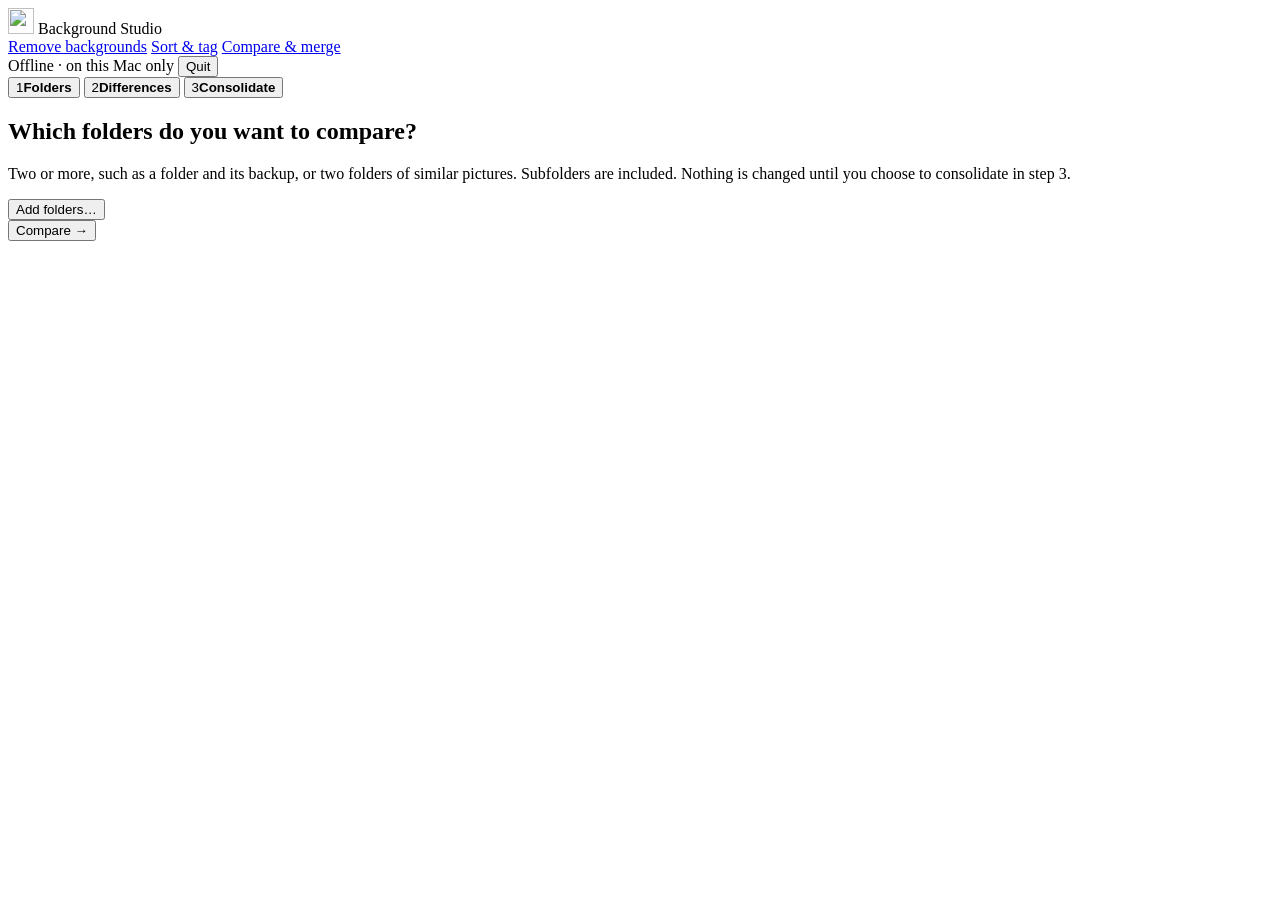
==== app/static/compare.html @ 0989fa47 "Background Studio: private, offline background removal for macOS Co-Authored-By: Claude Opus 5.5 <no" ====
<!doctype html>
<html lang="en">
<head>
  <meta charset="utf-8">
  <meta name="viewport" content="width=device-width, initial-scale=1">
  <meta name="studio-token" content="__TOKEN__">
  <title>Compare &amp; merge · Background Studio</title>
  <link rel="icon" href="/static/icon.svg" type="image/svg+xml">
  <link rel="stylesheet" href="/static/style.css">
</head>
<body class="compare-page stepped">
  <header class="topbar">
    <div class="brand">
      <img src="/static/icon.svg" alt="" width="26" height="26">
      <span>Background Studio</span>
      <nav class="tabs" aria-label="Sections">
        <a href="/">Remove backgrounds</a>
        <a href="/tag">Sort &amp; tag</a>
        <a href="/compare" class="active" aria-current="page">Compare &amp; merge</a>
      </nav>
    </div>
    <div class="topbar-right">
      <span class="privacy"><span class="dot"></span><span>Offline &middot; on this Mac only</span></span>
      <button class="ghost small" id="quitBtn" type="button">Quit</button>
    </div>
  </header>

  <nav class="stepper" id="stepper" aria-label="Steps">
    <button type="button" class="step-tab" data-step="1"><span class="step">1</span><span class="st-text"><b>Folders</b><small id="st1"></small></span></button>
    <i class="step-line"></i>
    <button type="button" class="step-tab" data-step="2"><span class="step">2</span><span class="st-text"><b>Differences</b><small id="st2"></small></span></button>
    <i class="step-line"></i>
    <button type="button" class="step-tab" data-step="3"><span class="step">3</span><span class="st-text"><b>Consolidate</b><small id="st3"></small></span></button>
  </nav>

  <div class="offline-banner page-banner" id="lostBanner" hidden>
    Background Studio has stopped. Start it again from <b>Background Studio.app</b>.
  </div>

  <main class="pages">
    <!-- ① Folders -->
    <section class="page" data-page="1">
      <div class="page-body narrow">
        <h1 class="page-title">Which folders do you want to compare?</h1>
        <p class="page-lead">Two or more, such as a folder and its backup, or two folders of similar pictures. Subfolders are included. Nothing is changed until you choose to consolidate in step 3.</p>
        <div class="btn-row big-actions">
          <button type="button" class="primary" id="addFolders" data-picker>Add folders&hellip;</button>
        </div>
        <div class="list-block" id="folderBlock" hidden>
          <div class="block-head">
            <h3 class="block-title">Comparing</h3>
            <button type="button" class="small ghost" id="clearFolders">Clear all</button>
          </div>
          <ul class="folder-list" id="folderList"></ul>
          <p class="hint">The first folder (<b>A</b>) is the main one: when there are copies, its file names and folder layout are the ones kept. Use the arrows to change the order.</p>
        </div>
      </div>
      <footer class="page-foot">
        <span class="foot-info" id="foot1"></span>
        <button type="button" class="primary" id="compareBtn">Compare &rarr;</button>
      </footer>
    </section>

    <!-- ② Differences -->
    <section class="page" data-page="2" hidden>
      <div class="page-body wide-results">
        <section class="card-panel progress-card" id="jobCard" hidden>
          <div class="progress-head">
            <strong id="jobTitle">Comparing&hellip;</strong>
            <span class="muted" id="jobCount"></span>
            <button type="button" class="small danger-ghost" id="cancelBtn">Cancel</button>
          </div>
          <div class="bar"><div id="jobFill"></div></div>
          <p class="hint" id="jobHint">Pictures you've compared or sorted before are remembered, so the next time is quicker.</p>
        </section>

        <div id="results" hidden>
          <div class="venn-wrap" id="venn"></div>
          <button type="button" class="linkish clash-link" id="clashLink" hidden></button>
          <div class="region-bar" id="regionBar"></div>
          <p class="hint saving" id="saving"></p>
          <div class="toolbar">
            <div class="muted" id="filterInfo"></div>
            <div class="tools">
              <div class="segmented tiny bd-seg" id="bdSeg" aria-label="Background behind the pictures">
                <button type="button" data-bd="checker" title="Checkerboard"><i class="sw sw-trans"></i></button>
                <button type="button" data-bd="white" title="White"><i class="sw sw-white"></i></button>
                <button type="button" data-bd="black" title="Black"><i class="sw sw-black"></i></button>
              </div>
            </div>
          </div>
          <div class="cmp-list" id="cmpList"></div>
          <button type="button" class="small" id="moreBtn" hidden>Show more</button>
          <p class="empty-note muted" id="listEmpty" hidden>Nothing here.</p>
        </div>
      </div>
      <footer class="page-foot">
        <button type="button" class="ghost" data-goto="1">&larr; Folders</button>
        <span class="foot-info" id="foot2"></span>
        <button type="button" class="primary" data-goto="3" id="next2">Next: Consolidate &rarr;</button>
      </footer>
    </section>

    <!-- ③ Consolidate -->
    <section class="page" data-page="3" hidden>
      <div class="page-body narrow">
        <h1 class="page-title">Consolidate</h1>
        <p class="page-lead" id="planLead"></p>
        <div class="plan-points" id="planPoints"></div>

        <div class="use-grid">
          <div class="option-card">
            <h3>Create a new merged folder</h3>
            <p class="hint">Copies one of everything into a new folder. <b>The folders you compared aren't changed at all.</b> Safest, and needs space for one more copy.</p>
            <button type="button" class="primary" id="mergeNew" data-picker>Choose where, and create it&hellip;</button>
          </div>
          <div class="option-card">
            <h3 id="intoTitle">Merge into folder A</h3>
            <p class="hint" id="intoHint">Copies whatever folder A is missing into it (versions and clashing names get “(2)”-style suffixes; nothing in A is replaced). Then you can move the leftover copies to the Trash.</p>
            <button type="button" id="mergeInto">Merge into A</button>
          </div>
        </div>

        <section class="card-panel done-card" id="doneCard" hidden>
          <div class="summary-icon">✓</div>
          <div class="summary-body">
            <h3 id="doneTitle"></h3>
            <p id="doneText"></p>
            <p class="fatal" id="doneProblems" hidden></p>
            <div class="btn-row wrap">
              <button type="button" id="openDest">Open the folder</button>
              <button type="button" class="warn" id="trashBtn" hidden></button>
            </div>
            <p class="hint" id="trashHint" hidden>The Trash keeps them until you empty it, so you can still put any back.</p>
          </div>
        </section>
      </div>
      <footer class="page-foot">
        <button type="button" class="ghost" data-goto="2">&larr; Differences</button>
        <span class="foot-info"></span>
      </footer>
    </section>
  </main>

  <dialog id="cmpDialog" class="cmp-dialog" aria-labelledby="dlgTitle">
    <div class="insp-head">
      <div class="insp-title"><strong id="dlgTitle"></strong><span class="muted" id="dlgSub"></span></div>
      <div class="insp-controls">
        <div class="segmented tiny bd-seg" aria-label="Background behind the pictures">
          <button type="button" data-bd="checker" title="Checkerboard"><i class="sw sw-trans"></i></button>
          <button type="button" data-bd="white" title="White"><i class="sw sw-white"></i></button>
          <button type="button" data-bd="black" title="Black"><i class="sw sw-black"></i></button>
        </div>
        <button type="button" class="icon" id="dlgClose" aria-label="Close">&times;</button>
      </div>
    </div>
    <div class="dlg-body" id="dlgBody"></div>
  </dialog>

  <div class="toasts" id="toasts" aria-live="polite"></div>
  <script src="/static/compare.js"></script>
</body>
</html>
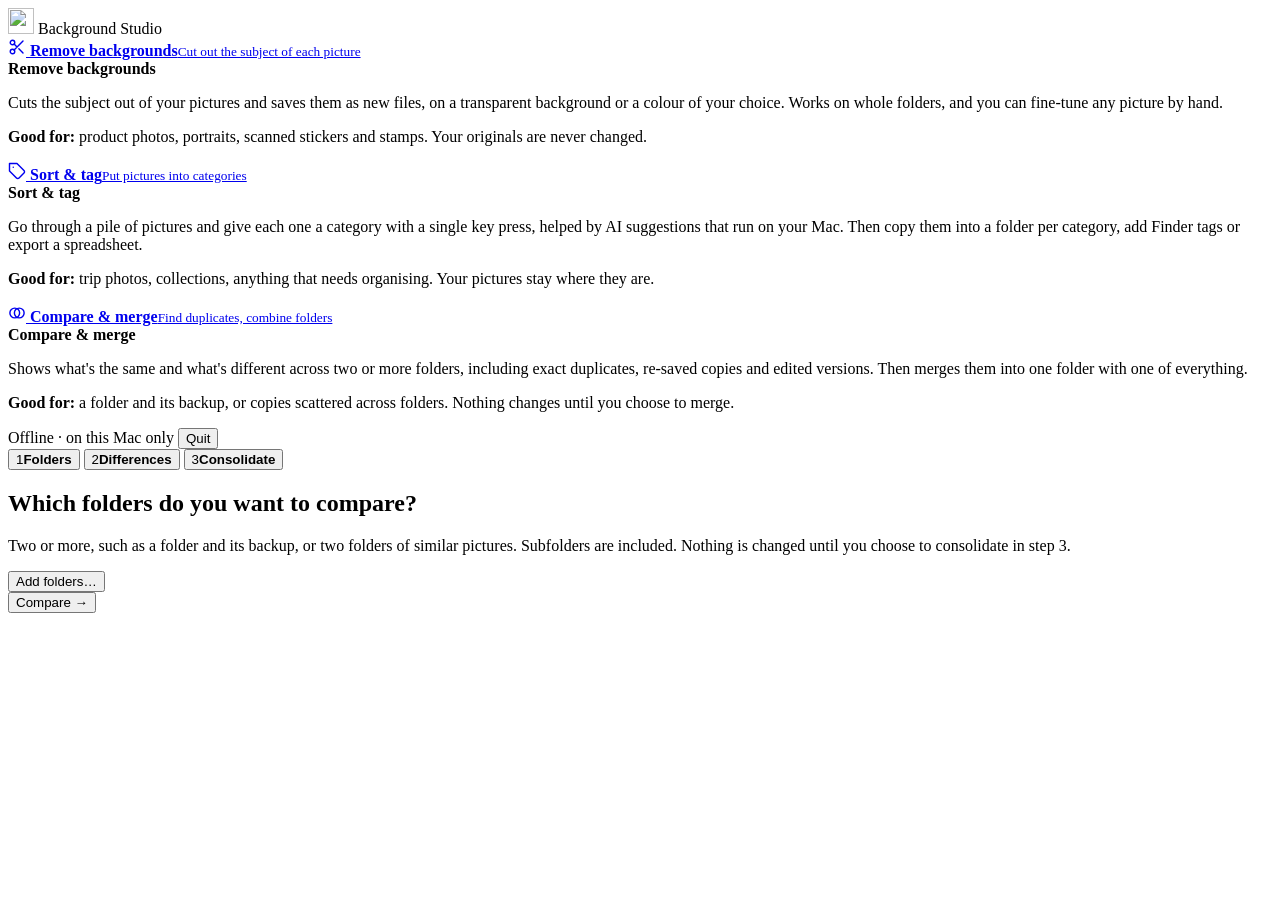
==== commit 2bea1e64: "Make the three features clearly separate, with hover descriptions The small top-bar tabs read as one" ====
--- a/app/static/compare.html
+++ b/app/static/compare.html
@@ -13,12 +13,42 @@
     <div class="brand">
       <img src="/static/icon.svg" alt="" width="26" height="26">
       <span>Background Studio</span>
-      <nav class="tabs" aria-label="Sections">
-        <a href="/">Remove backgrounds</a>
-        <a href="/tag">Sort &amp; tag</a>
-        <a href="/compare" class="active" aria-current="page">Compare &amp; merge</a>
-      </nav>
     </div>
+    <nav class="features" aria-label="Features">
+      <div class="feature feature-bg">
+        <a href="/" class="feature-link" aria-describedby="tip-bg">
+          <span class="feature-icon"><svg viewBox="0 0 24 24" width="18" height="18" aria-hidden="true" fill="none" stroke="currentColor" stroke-width="1.9" stroke-linecap="round" stroke-linejoin="round"><circle cx="6" cy="6" r="3"/><circle cx="6" cy="18" r="3"/><path d="M20 4 8.12 15.88M14.47 14.48 20 20M8.12 8.12 12 12"/></svg></span>
+          <span class="feature-text"><b>Remove backgrounds</b><small>Cut out the subject of each picture</small></span>
+        </a>
+        <div class="feature-tip" id="tip-bg" role="tooltip">
+          <strong>Remove backgrounds</strong>
+          <p>Cuts the subject out of your pictures and saves them as new files, on a transparent background or a colour of your choice. Works on whole folders, and you can fine-tune any picture by hand.</p>
+          <p class="feature-tip-more"><b>Good for:</b> product photos, portraits, scanned stickers and stamps. Your originals are never changed.</p>
+        </div>
+      </div>
+      <div class="feature feature-sort">
+        <a href="/tag" class="feature-link" aria-describedby="tip-sort">
+          <span class="feature-icon"><svg viewBox="0 0 24 24" width="18" height="18" aria-hidden="true" fill="none" stroke="currentColor" stroke-width="1.9" stroke-linecap="round" stroke-linejoin="round"><path d="M12 2H2v10l9.29 9.29a2.41 2.41 0 0 0 3.42 0l6.58-6.58a2.41 2.41 0 0 0 0-3.42Z"/><path d="M7 7h.01"/></svg></span>
+          <span class="feature-text"><b>Sort &amp; tag</b><small>Put pictures into categories</small></span>
+        </a>
+        <div class="feature-tip" id="tip-sort" role="tooltip">
+          <strong>Sort &amp; tag</strong>
+          <p>Go through a pile of pictures and give each one a category with a single key press, helped by AI suggestions that run on your Mac. Then copy them into a folder per category, add Finder tags or export a spreadsheet.</p>
+          <p class="feature-tip-more"><b>Good for:</b> trip photos, collections, anything that needs organising. Your pictures stay where they are.</p>
+        </div>
+      </div>
+      <div class="feature feature-merge">
+        <a href="/compare" class="feature-link active" aria-current="page" aria-describedby="tip-merge">
+          <span class="feature-icon"><svg viewBox="0 0 24 24" width="18" height="18" aria-hidden="true" fill="none" stroke="currentColor" stroke-width="1.9" stroke-linecap="round" stroke-linejoin="round"><circle cx="9" cy="12" r="6.5"/><circle cx="15" cy="12" r="6.5"/></svg></span>
+          <span class="feature-text"><b>Compare &amp; merge</b><small>Find duplicates, combine folders</small></span>
+        </a>
+        <div class="feature-tip" id="tip-merge" role="tooltip">
+          <strong>Compare &amp; merge</strong>
+          <p>Shows what's the same and what's different across two or more folders, including exact duplicates, re-saved copies and edited versions. Then merges them into one folder with one of everything.</p>
+          <p class="feature-tip-more"><b>Good for:</b> a folder and its backup, or copies scattered across folders. Nothing changes until you choose to merge.</p>
+        </div>
+      </div>
+    </nav>
     <div class="topbar-right">
       <span class="privacy"><span class="dot"></span><span>Offline &middot; on this Mac only</span></span>
       <button class="ghost small" id="quitBtn" type="button">Quit</button>
